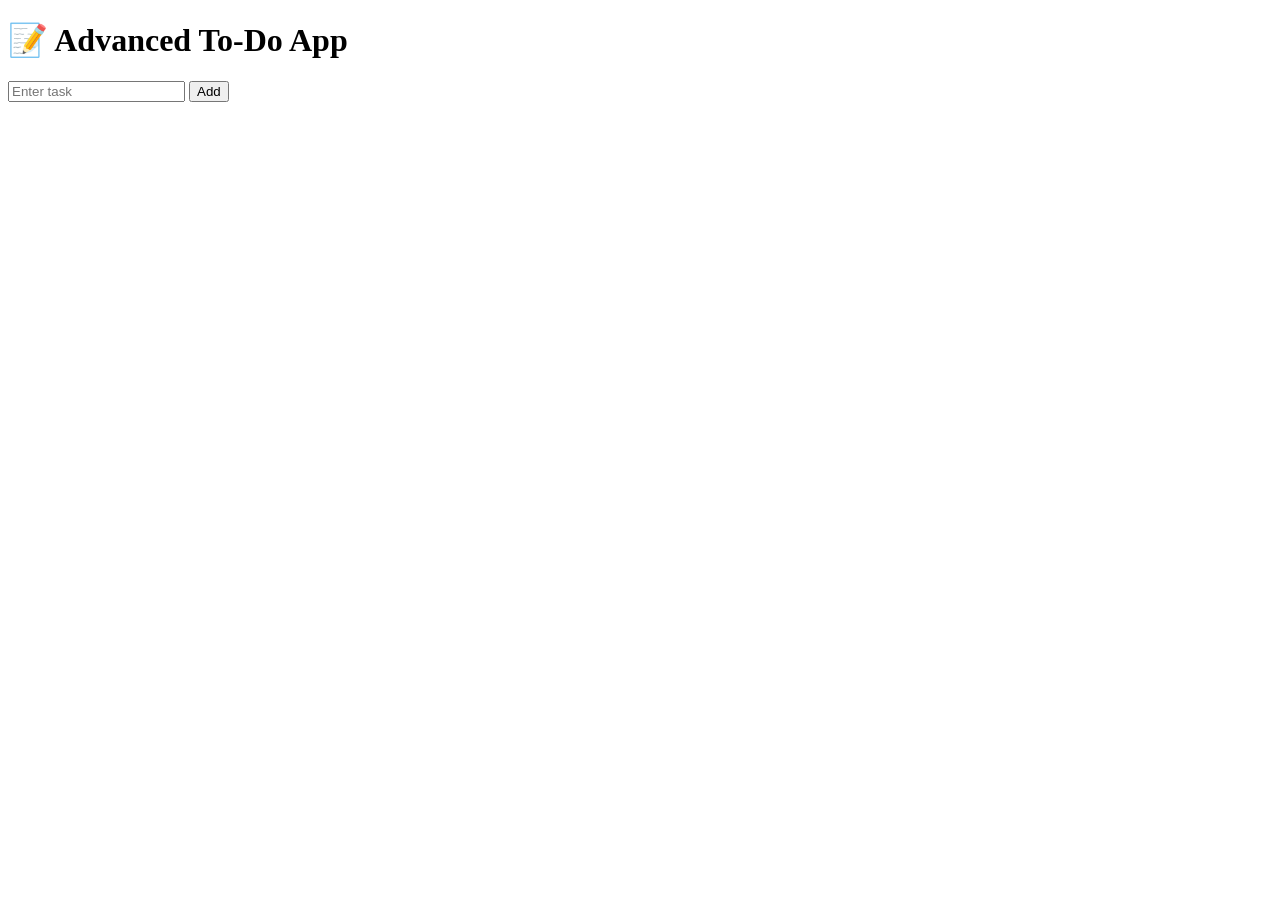
==== number-analyzer/string-analyzer/calculator-app/todo-app/Advanced todo -app/index.html @ a6af3109 "advanced todo-app" ====
<!DOCTYPE html>
<html>
<head>
    <title>Advanced To-Do App</title>
    <link rel="stylesheet" href="style.css">
</head>
<body>

<div class="container">

    <h1>📝 Advanced To-Do App</h1>

    <div class="input-area">
        <input type="text" id="taskInput" placeholder="Enter task">
        <button onclick="addTask()">Add</button>
    </div>

    <ul id="taskList"></ul>

</div>

<script src="script.js"></script>

</body>
</html>
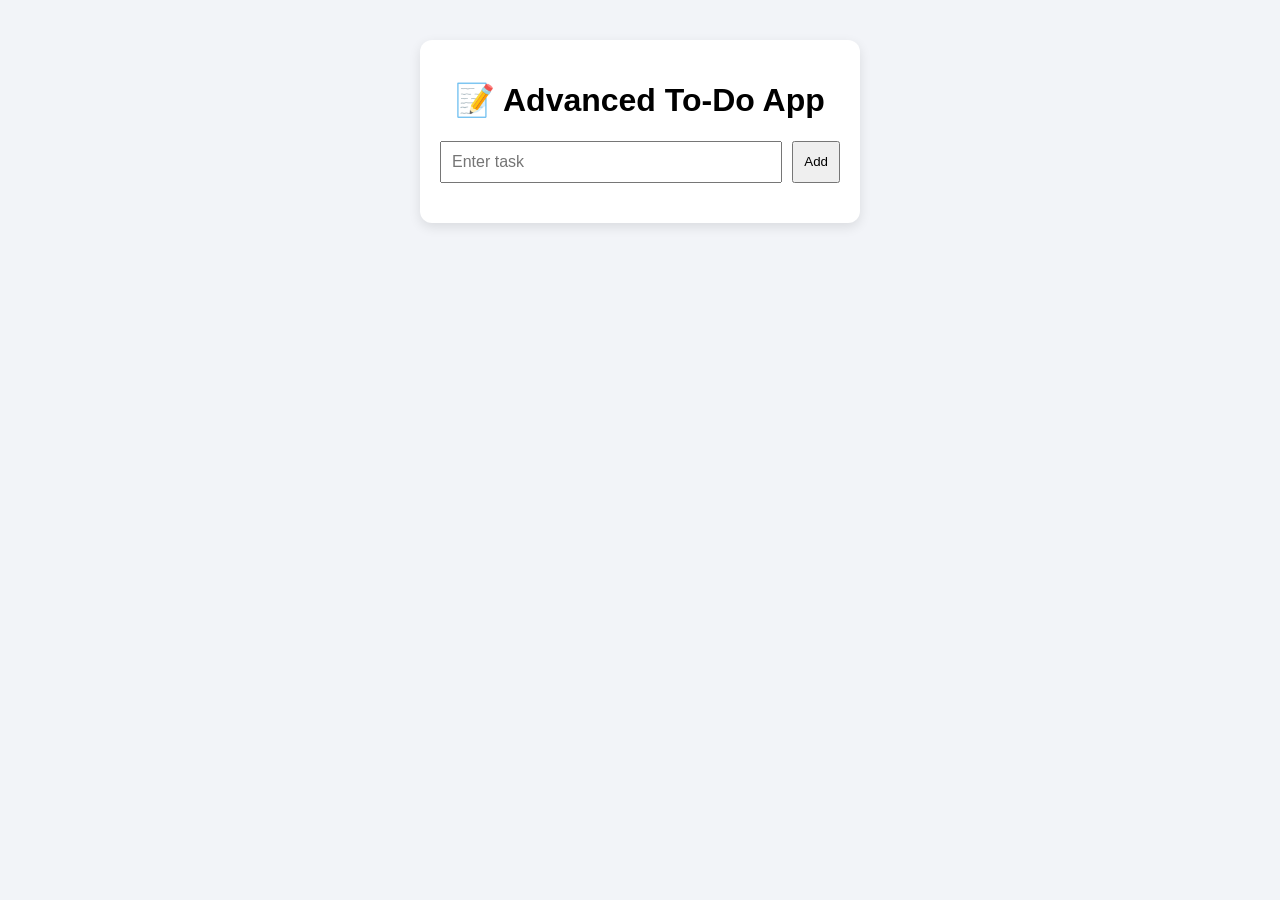
==== commit 5daedbf6: "Advanced todo app add update delete" ====
--- a/number-analyzer/string-analyzer/calculator-app/todo-app/Advanced todo -app/index.html
+++ b/number-analyzer/string-analyzer/calculator-app/todo-app/Advanced todo -app/index.html
@@ -1,7 +1,10 @@
 <!DOCTYPE html>
-<html>
+<html lang="en">
 <head>
+    <meta charset="UTF-8">
+    <meta name="viewport" content="width=device-width, initial-scale=1.0">
     <title>Advanced To-Do App</title>
+
     <link rel="stylesheet" href="style.css">
 </head>
 <body>
@@ -11,7 +14,12 @@
     <h1>📝 Advanced To-Do App</h1>
 
     <div class="input-area">
-        <input type="text" id="taskInput" placeholder="Enter task">
+        <input
+            type="text"
+            id="taskInput"
+            placeholder="Enter task"
+        >
+
         <button onclick="addTask()">Add</button>
     </div>
 
--- a/number-analyzer/string-analyzer/calculator-app/todo-app/Advanced todo -app/style.css
+++ b/number-analyzer/string-analyzer/calculator-app/todo-app/Advanced todo -app/style.css
@@ -0,0 +1,60 @@
+body {
+    font-family: Arial, sans-serif;
+    background: #f2f4f8;
+    margin: 0;
+    padding: 40px;
+}
+
+.container {
+    width: 400px;
+    margin: auto;
+    background: white;
+    padding: 20px;
+    border-radius: 12px;
+    box-shadow: 0 4px 12px rgba(0,0,0,0.1);
+}
+
+h1 {
+    text-align: center;
+}
+
+.input-area {
+    display: flex;
+    gap: 10px;
+}
+
+input {
+    flex: 1;
+    padding: 10px;
+    font-size: 16px;
+}
+
+button {
+    padding: 10px;
+    cursor: pointer;
+}
+
+ul {
+    padding-left: 0;
+    margin-top: 20px;
+}
+
+li {
+    list-style: none;
+    background: #eee;
+    margin-bottom: 10px;
+    padding: 10px;
+
+    display: flex;
+    justify-content: space-between;
+    align-items: center;
+}
+
+.done {
+    text-decoration: line-through;
+    color: gray;
+}
+
+.task-buttons button {
+    margin-left: 5px;
+}
